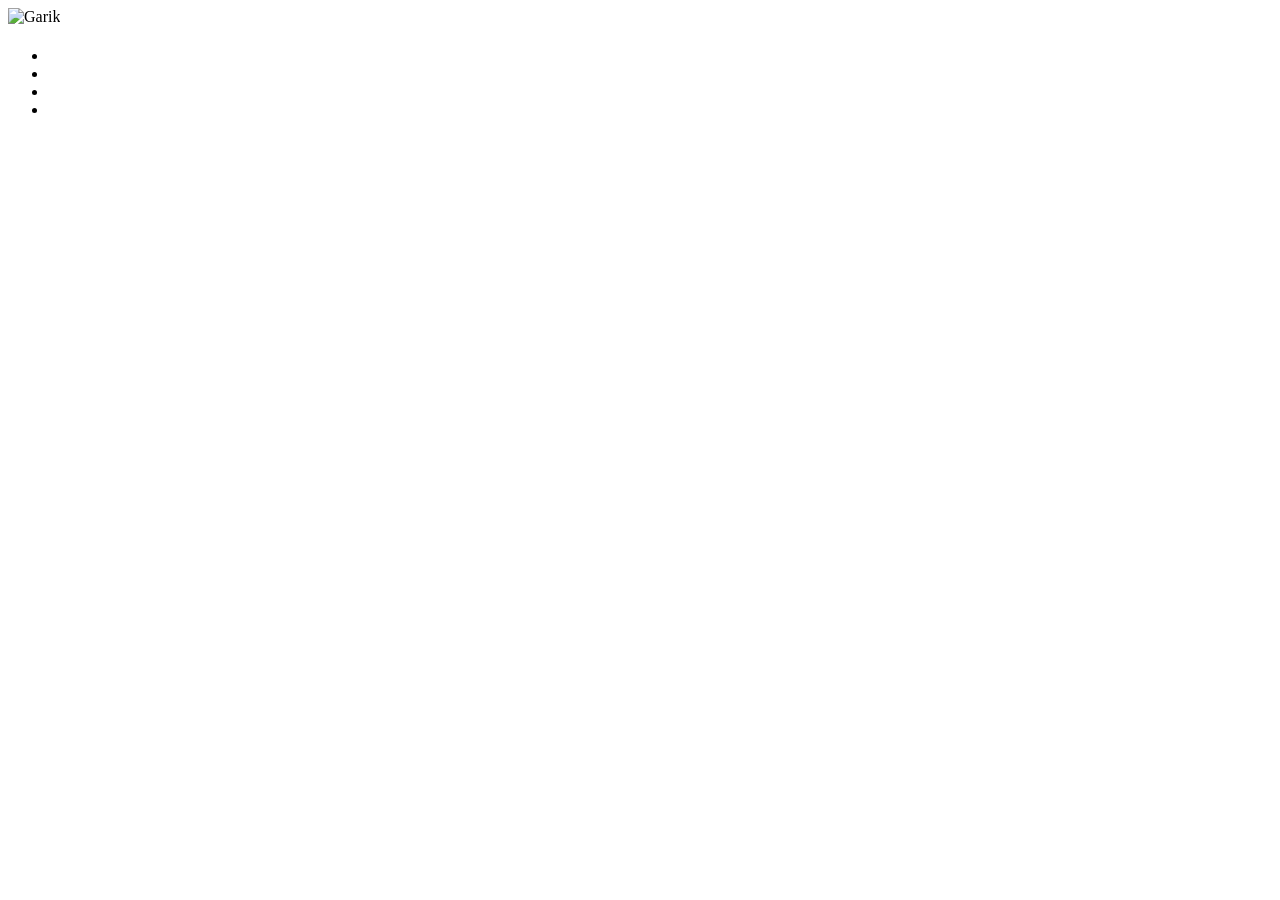
==== index.html @ 48f39547 "feat: add html" ====
<!DOCTYPE html>
<html lang="ru">
<head>
    <meta charset="UTF-8">
    <title>Моё CV</title>
    <link rel="stylesheet" href="style.css">
</head>
<body>

<div class="container">
    <div class="header">
        <img src="C:\Users\User\Pictures\rsschool-avatar\IMG_4742.JPG" alt="Garik" class="avatar">
        <h1></h1>
        <p></p>
    </div>

    <div class="section">
        <h2></h2>
        <p></p>
    </div>

    <div class="section">
        <h2></h2>
        <ul class="skills">
            <li></li>
            <li></li>
            <li></li>
            <li></li>
        </ul>
    </div>

    <div class="section">
        <h2></h2>
        <p></p>
        <p></p>
        <p></p>
    </div>

</div>

</body>
</html>
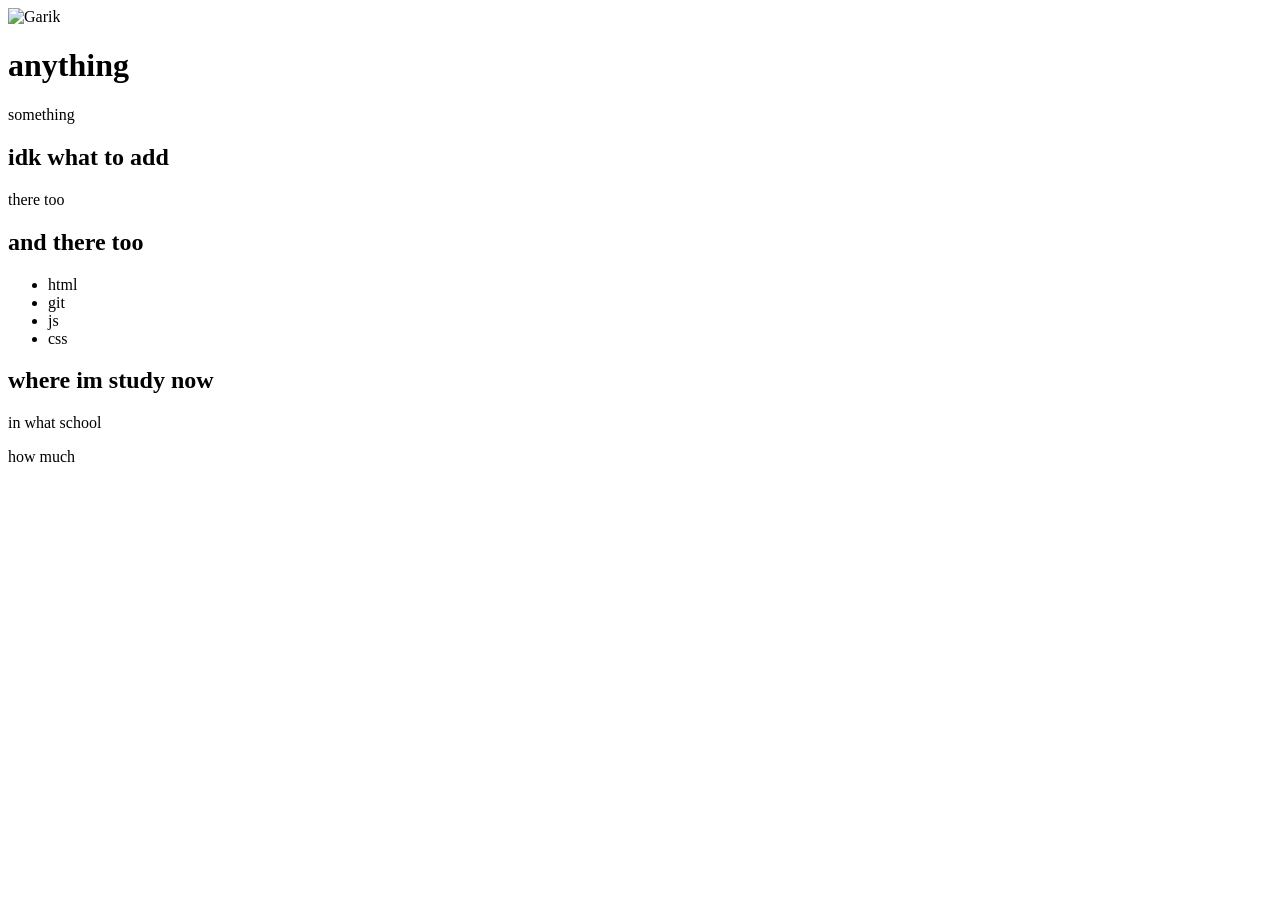
==== commit 4c960448: "feat: add html file" ====
--- a/index.html
+++ b/index.html
@@ -2,7 +2,7 @@
 <html lang="ru">
 <head>
     <meta charset="UTF-8">
-    <title>Моё CV</title>
+    <title>My cv</title>
     <link rel="stylesheet" href="style.css">
 </head>
 <body>
@@ -10,30 +10,29 @@
 <div class="container">
     <div class="header">
         <img src="C:\Users\User\Pictures\rsschool-avatar\IMG_4742.JPG" alt="Garik" class="avatar">
-        <h1></h1>
-        <p></p>
+        <h1>anything</h1>
+        <p>something</p>
     </div>
 
     <div class="section">
-        <h2></h2>
-        <p></p>
+        <h2>idk what to add</h2>
+        <p>there too</p>
     </div>
 
     <div class="section">
-        <h2></h2>
+        <h2>and there too</h2>
         <ul class="skills">
-            <li></li>
-            <li></li>
-            <li></li>
-            <li></li>
+            <li>html</li>
+            <li>git</li>
+            <li>js</li>
+            <li>css</li>
         </ul>
     </div>
 
     <div class="section">
-        <h2></h2>
-        <p></p>
-        <p></p>
-        <p></p>
+        <h2>where im study now</h2>
+        <p>in what school</p>
+        <p>how much</p>
     </div>
 
 </div>
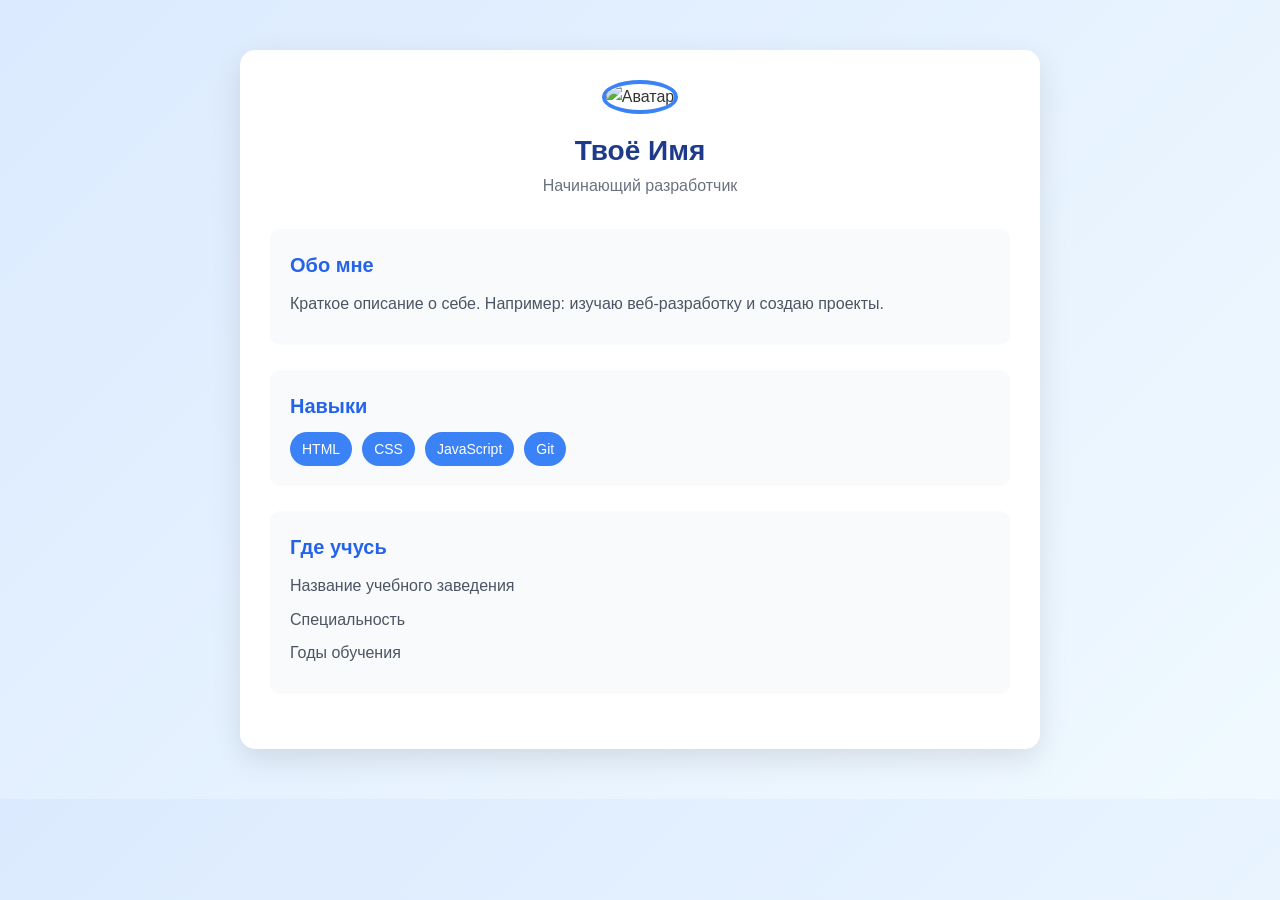
==== commit f36d5e3f: "feat: add html file" ====
--- a/index.html
+++ b/index.html
@@ -2,40 +2,35 @@
 <html lang="ru">
 <head>
     <meta charset="UTF-8">
-    <title>My cv</title>
+    <title>Моё CV</title>
     <link rel="stylesheet" href="style.css">
 </head>
 <body>
-
 <div class="container">
     <div class="header">
-        <img src="C:\Users\User\Pictures\rsschool-avatar\IMG_4742.JPG" alt="Garik" class="avatar">
-        <h1>anything</h1>
-        <p>something</p>
+        <img src="avatar.jpg" alt="Аватар" class="avatar">
+        <h1>Твоё Имя</h1>
+        <p>Начинающий разработчик</p>
     </div>
-
     <div class="section">
-        <h2>idk what to add</h2>
-        <p>there too</p>
+        <h2>Обо мне</h2>
+        <p>Краткое описание о себе. Например: изучаю веб-разработку и создаю проекты.</p>
     </div>
-
     <div class="section">
-        <h2>and there too</h2>
+        <h2>Навыки</h2>
         <ul class="skills">
-            <li>html</li>
-            <li>git</li>
-            <li>js</li>
-            <li>css</li>
+            <li>HTML</li>
+            <li>CSS</li>
+            <li>JavaScript</li>
+            <li>Git</li>
         </ul>
     </div>
-
     <div class="section">
-        <h2>where im study now</h2>
-        <p>in what school</p>
-        <p>how much</p>
+        <h2>Где учусь</h2>
+        <p>Название учебного заведения</p>
+        <p>Специальность</p>
+        <p>Годы обучения</p>
     </div>
-
 </div>
-
 </body>
 </html>
--- a/style.css
+++ b/style.css
@@ -0,0 +1,86 @@
+* {
+    margin: 0;
+    padding: 0;
+    box-sizing: border-box;
+}
+body {
+    font-family: 'Segoe UI', Tahoma, sans-serif;
+    background: linear-gradient(135deg, #dbeafe, #f0f9ff);
+    color: #333;
+    line-height: 1.6;
+}
+.container {
+    max-width: 800px;
+    margin: 50px auto;
+    background: #ffffff;
+    padding: 30px;
+    border-radius: 15px;
+    box-shadow: 0 10px 30px rgba(0, 0, 0, 0.1);
+}
+.header {
+    text-align: center;
+    margin-bottom: 30px;
+}
+.avatar {
+    width: 140px;
+    height: 140px;
+    border-radius: 50%;
+    object-fit: cover;
+    border: 4px solid #3b82f6;
+    margin-bottom: 15px;
+}
+.header h1 {
+    font-size: 28px;
+    color: #1e3a8a;
+}
+.header p {
+    font-size: 16px;
+    color: #6b7280;
+}
+.section {
+    margin-bottom: 25px;
+    padding: 20px;
+    border-radius: 10px;
+    background: #f9fafb;
+    transition: transform 0.2s, box-shadow 0.2s;
+}
+.section:hover {
+    transform: translateY(-3px);
+    box-shadow: 0 5px 15px rgba(0,0,0,0.05);
+}
+.section h2 {
+    font-size: 20px;
+    margin-bottom: 10px;
+    color: #2563eb;
+}
+.skills {
+    list-style: none;
+    display: flex;
+    flex-wrap: wrap;
+    gap: 10px;
+}
+.skills li {
+    background: #3b82f6;
+    color: white;
+    padding: 6px 12px;
+    border-radius: 20px;
+    font-size: 14px;
+    transition: background 0.2s;
+}
+.skills li:hover {
+    background: #1d4ed8;
+}
+.section p {
+    margin-bottom: 8px;
+    color: #4b5563;
+}
+/* Responsive */
+@media (max-width: 600px) {
+    .container {
+        margin: 20px;
+        padding: 20px;
+    }
+    .header h1 {
+        font-size: 24px;
+    }
+}
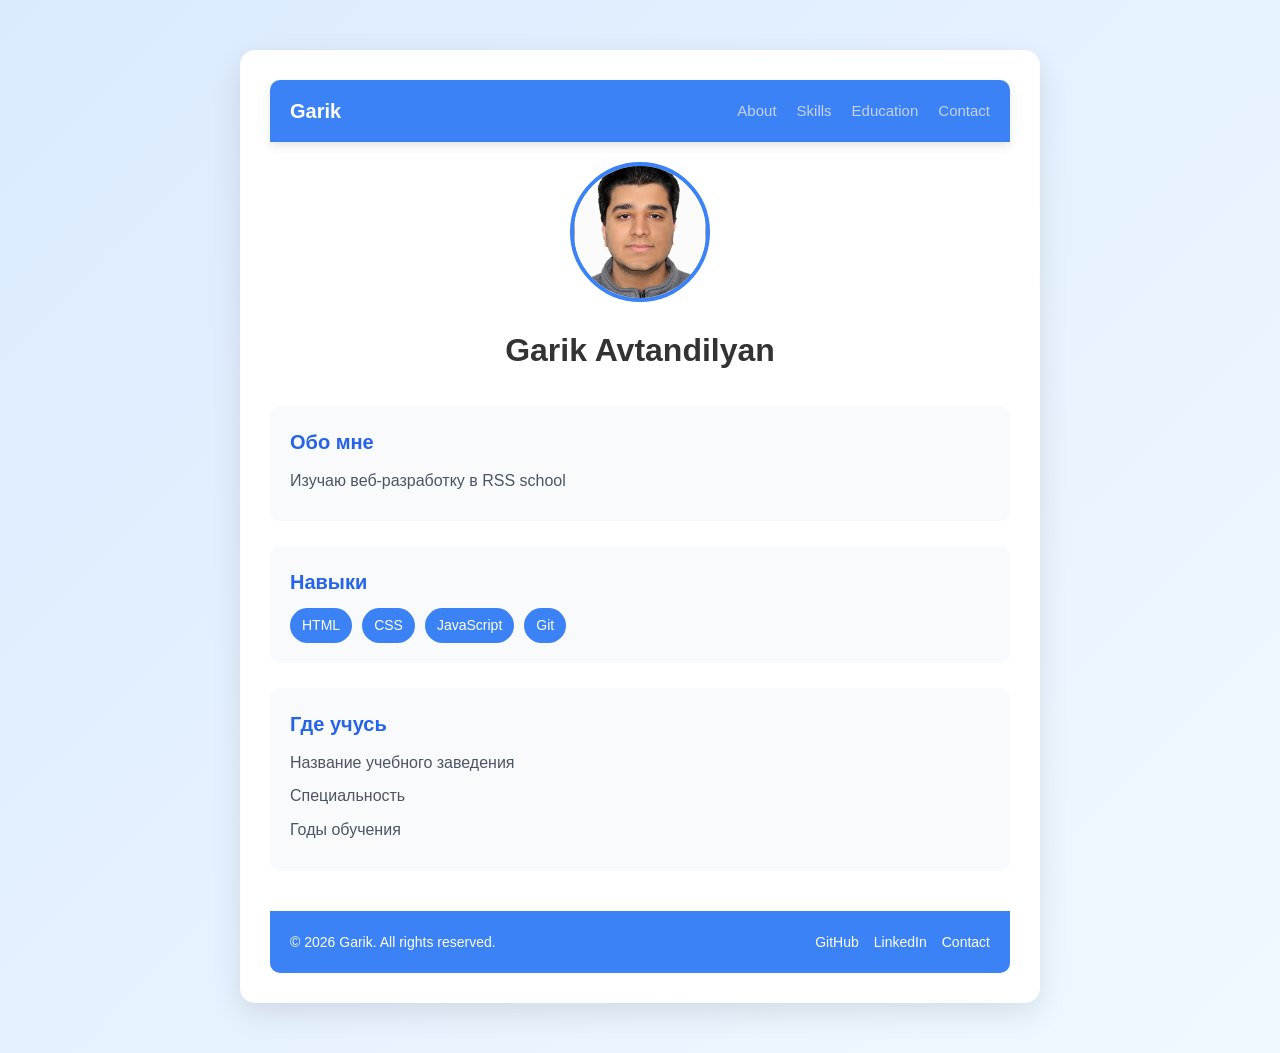
==== commit ec630921: "fix: html and css files" ====
--- a/index.html
+++ b/index.html
@@ -2,19 +2,32 @@
 <html lang="ru">
 <head>
     <meta charset="UTF-8">
-    <title>Моё CV</title>
-    <link rel="stylesheet" href="style.css">
+    <title>CV Garik Avtandilyan</title>
+    <link rel="stylesheet" href="CSS/style.css">
 </head>
 <body>
 <div class="container">
-    <div class="header">
-        <img src="avatar.jpg" alt="Аватар" class="avatar">
-        <h1>Твоё Имя</h1>
-        <p>Начинающий разработчик</p>
+    <header>
+    <nav class="navbar">
+        <div class="nav-container">
+            <h2 class="logo">Garik</h2>
+            <ul class="nav-links">
+                <li><a href="#">About</a></li>
+                <li><a href="#">Skills</a></li>
+                <li><a href="#">Education</a></li>
+                <li><a href="#">Contact</a></li>
+            </ul>
+        </div>
+    </nav>
+    <div class="img">
+        <img src="img/avatar.JPG" alt="Аватар" class="avatar">
+        <h1>Garik Avtandilyan</h1>
     </div>
+    </header>
+    <main>
     <div class="section">
         <h2>Обо мне</h2>
-        <p>Краткое описание о себе. Например: изучаю веб-разработку и создаю проекты.</p>
+        <p>Изучаю веб-разработку в RSS school</p>
     </div>
     <div class="section">
         <h2>Навыки</h2>
@@ -31,6 +44,17 @@
         <p>Специальность</p>
         <p>Годы обучения</p>
     </div>
+    </main>
+    <footer class="footer">
+    <div class="footer-content">
+        <p>© 2026 Garik. All rights reserved.</p>
+        <div class="footer-links">
+            <a href="https://gavtandilyan08.github.io/rsschool-cv/">GitHub</a>
+            <a href="#">LinkedIn</a>
+            <a href="+37433737057">Contact</a>
+        </div>
+    </div>
+</footer>
 </div>
 </body>
 </html>
--- a/CSS/style.css
+++ b/CSS/style.css
@@ -0,0 +1,153 @@
+* {
+    margin: 0;
+    padding: 0;
+    box-sizing: border-box;
+}
+body {
+    font-family: 'Segoe UI', Tahoma, sans-serif;
+    background: linear-gradient(135deg, #dbeafe, #f0f9ff);
+    color: #333;
+    line-height: 1.6;
+}
+.container {
+    max-width: 800px;
+    margin: 50px auto;
+    background: #ffffff;
+    padding: 30px;
+    border-radius: 15px;
+    box-shadow: 0 10px 30px rgba(0, 0, 0, 0.1);
+}
+header {
+    text-align: center;
+    margin-bottom: 30px;
+}
+.avatar {
+    width: 140px;
+    height: 140px;
+    border-radius: 50%;
+    object-fit: cover;
+    border: 4px solid #3b82f6;
+    margin-bottom: 15px;
+}
+.img{
+    margin: 20px;
+}
+.navbar {
+    background: #3b82f6;
+    padding: 15px 0;
+    box-shadow: 0 4px 10px rgba(0,0,0,0.1);
+    border-radius: 10px 10px 0px 0px;
+}
+.nav-container {
+    max-width: 800px;
+    margin: 0 auto;
+    padding: 0 20px;
+    display: flex;
+    justify-content: space-between;
+    align-items: center;
+}
+.logo {
+    color: #ffffff;
+    font-size: 20px;
+    font-weight: bold;
+}
+.nav-links {
+    list-style: none;
+    display: flex;
+    gap: 20px;
+}
+.nav-links a {
+    text-decoration: none;
+    color: #c7d2fe;
+    font-size: 15px;
+    transition: color 0.2s;
+}
+.nav-links a:hover {
+    color: #ffffff;
+}
+.header h1 {
+    font-size: 28px;
+    color: #1e3a8a;
+}
+.header p {
+    font-size: 16px;
+    color: #6b7280;
+}
+.section {
+    margin-bottom: 25px;
+    padding: 20px;
+    border-radius: 10px;
+    background: #f9fafb;
+    transition: transform 0.2s, box-shadow 0.2s;
+}
+.section:hover {
+    transform: translateY(-3px);
+    box-shadow: 0 5px 15px rgba(0,0,0,0.05);
+}
+.section h2 {
+    font-size: 20px;
+    margin-bottom: 10px;
+    color: #2563eb;
+}
+.skills {
+    list-style: none;
+    display: flex;
+    flex-wrap: wrap;
+    gap: 10px;
+}
+.skills li {
+    background: #3b82f6;
+    color: white;
+    padding: 6px 12px;
+    border-radius: 20px;
+    font-size: 14px;
+    transition: background 0.2s;
+}
+.skills li:hover {
+    background: #1d4ed8;
+}
+.section p {
+    margin-bottom: 8px;
+    color: #4b5563;
+}
+.footer {
+    background: #3b82f6;
+    color: #fff;
+    margin-top: 40px;
+    padding: 20px 0;
+    border-radius: 0 0 10px 10px;
+}
+.footer-content {
+    max-width: 800px;
+    margin: 0 auto;
+    padding: 0 20px;
+    display: flex;
+    justify-content: space-between;
+    align-items: center;
+    flex-wrap: wrap;
+}
+.footer p {
+    font-size: 14px;
+}
+.footer-links {
+    display: flex;
+    gap: 15px;
+}
+.footer-links a {
+    color: #fff;
+    text-decoration: none;
+    font-size: 14px;
+    transition: color 0.2s;
+}
+.footer-links a:hover {
+    color: #f5f5f5;
+}
+@media (max-width: 600px) {
+    .container {
+        margin: 20px;
+        padding: 20px;
+    }
+    .header h1 {
+        font-size: 24px;
+    }
+}
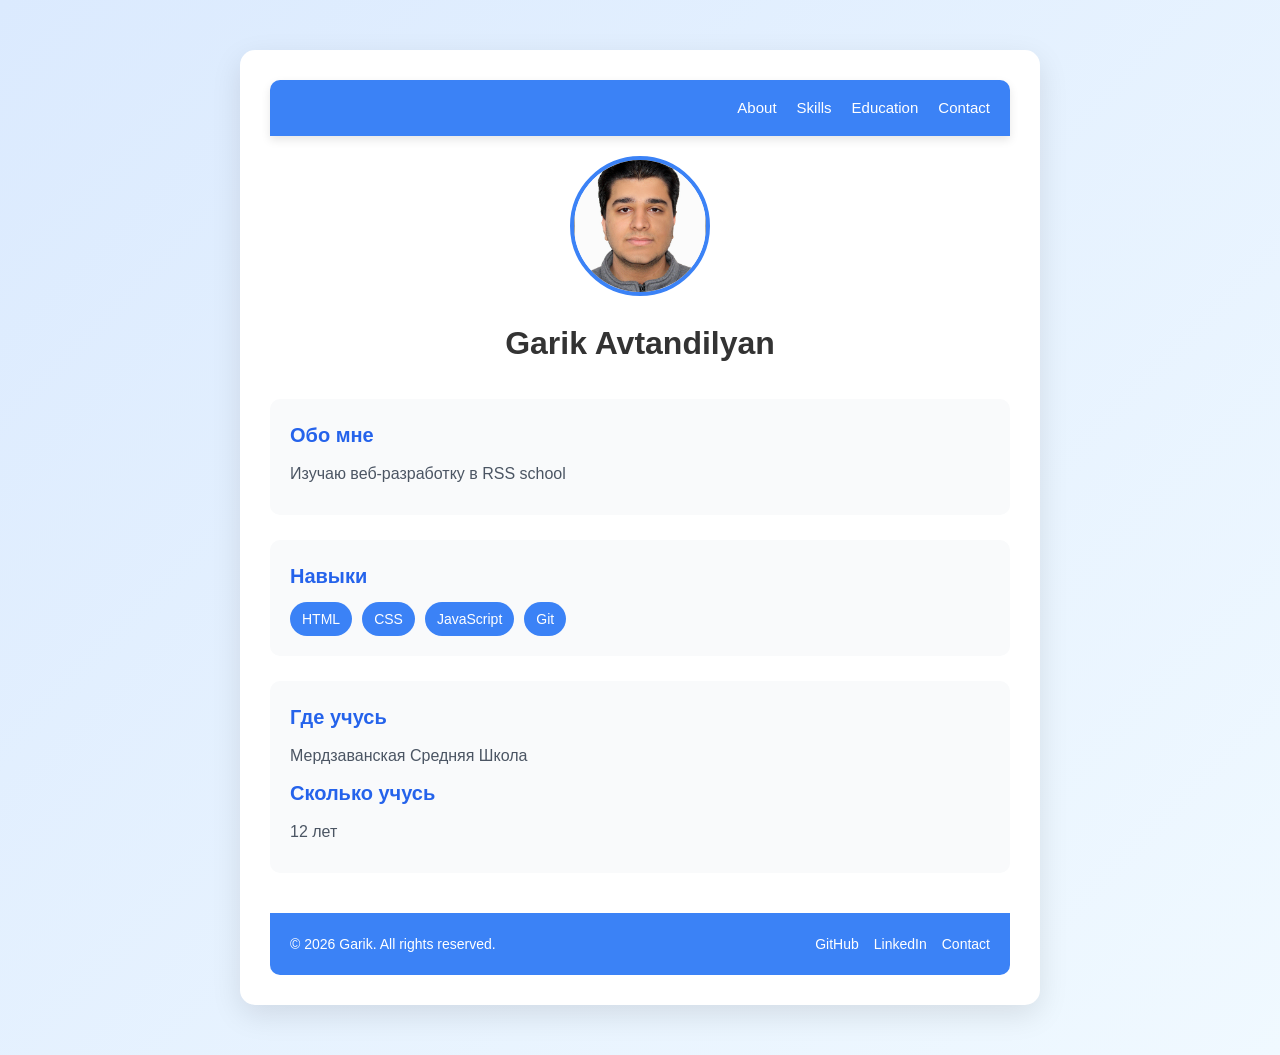
==== commit 52510832: "fixed: htmland css files" ====
--- a/index.html
+++ b/index.html
@@ -10,7 +10,7 @@
     <header>
     <nav class="navbar">
         <div class="nav-container">
-            <h2 class="logo">Garik</h2>
+            <h2></h2>
             <ul class="nav-links">
                 <li><a href="#">About</a></li>
                 <li><a href="#">Skills</a></li>
@@ -40,9 +40,9 @@
     </div>
     <div class="section">
         <h2>Где учусь</h2>
-        <p>Название учебного заведения</p>
-        <p>Специальность</p>
-        <p>Годы обучения</p>
+        <p>Мердзаванская Средняя Школа</p>
+        <h2>Сколько учусь</h2>
+        <p>12 лет</p>
     </div>
     </main>
     <footer class="footer">
--- a/CSS/style.css
+++ b/CSS/style.css
@@ -58,7 +58,7 @@
 }
 .nav-links a {
     text-decoration: none;
-    color: #c7d2fe;
+    color: #ffffff;
     font-size: 15px;
     transition: color 0.2s;
 }
